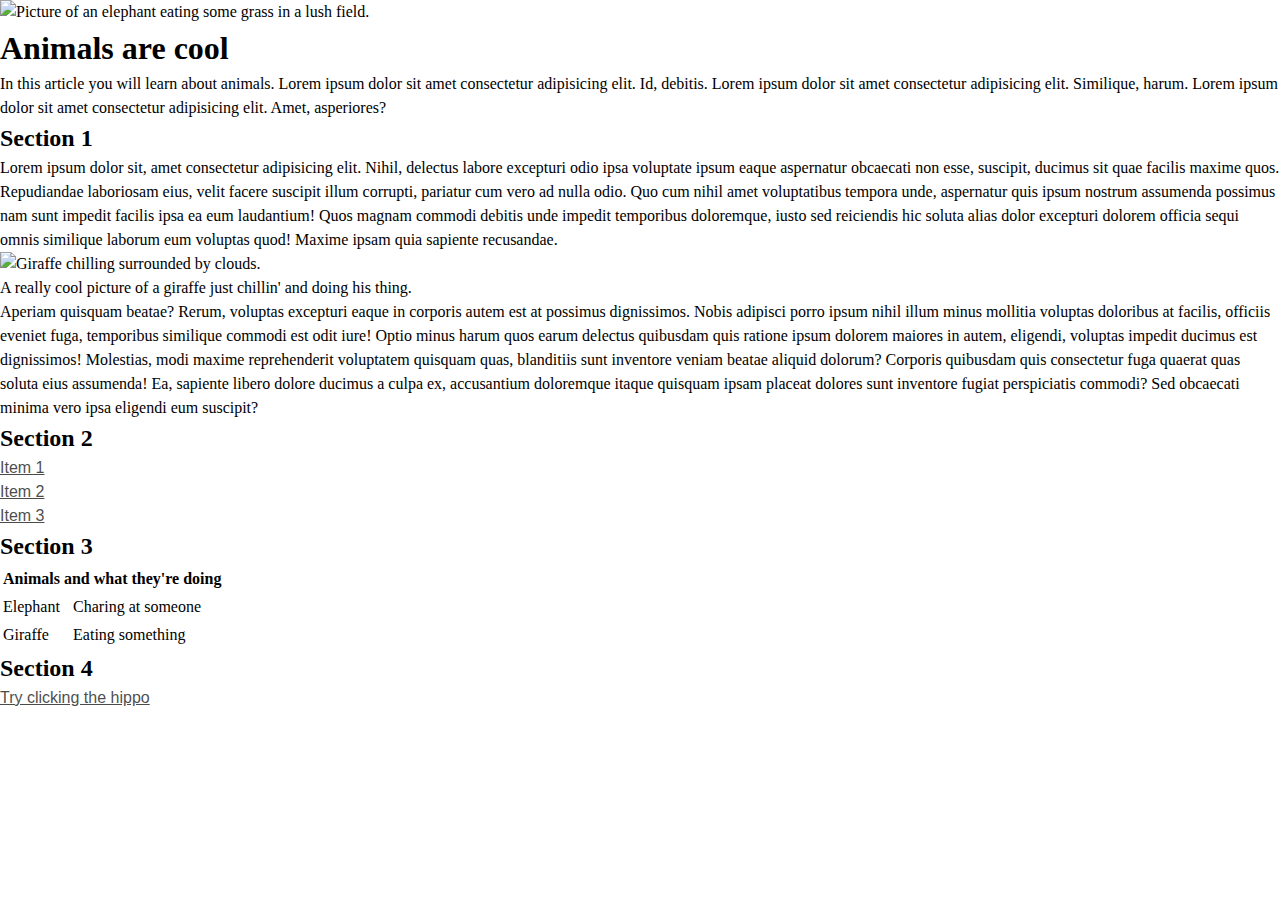
==== assignment-1.html @ d3be4a83 "Changed image alt descriptions" ====
<!DOCTYPE html>
<html lang="en">
<head>
    <meta charset="UTF-8">
    <meta http-equiv="X-UA-Compatible" content="IE=edge">
    <meta name="viewport" content="width=device-width, initial-scale=1.0">
    <link rel="stylesheet" href="stylesheets/css/main.css">
    <script src="https://kit.fontawesome.com/5f0726adb4.js" crossorigin="anonymous"></script>
    <title>Assignment 1</title>
</head>
<body id="assignment-1">
    <div>
        <main>
            <img src="media/qxyqxqjtu_WW187785.jpg" alt="Picture of an elephant eating some grass in a lush field.">
            <div class="content">
                <h1>Animals are cool</h1>
                <p>In this article you will learn about animals. 
                   Lorem ipsum dolor sit amet consectetur adipisicing elit. Id, debitis.
                   Lorem ipsum dolor sit amet consectetur adipisicing elit. Similique, harum.
                   Lorem ipsum dolor sit amet consectetur adipisicing elit. Amet, asperiores?
                </p>
            </div>
        </main>
        <section class="content">
            <section>
                <h2>Section 1</h2>
                <p>
                    Lorem ipsum dolor sit, amet consectetur adipisicing elit. Nihil, delectus labore 
                    excepturi odio ipsa voluptate ipsum eaque aspernatur obcaecati 
                    non esse, suscipit, ducimus sit quae facilis maxime quos. Repudiandae laboriosam eius, velit facere suscipit illum corrupti, 
                    pariatur cum vero ad nulla odio. Quo cum nihil amet voluptatibus tempora unde, aspernatur quis ipsum nostrum assumenda possimus 
                    nam sunt impedit facilis ipsa ea eum laudantium! Quos magnam commodi debitis unde impedit temporibus doloremque, iusto sed reiciendis 
                    hic soluta alias dolor excepturi dolorem officia sequi omnis similique laborum eum voluptas quod! Maxime ipsam quia sapiente recusandae.
                </p>
                <figure>
                    <img src="media/78745131.jpg" alt="Giraffe chilling surrounded by clouds.">
                    <figcaption>A really cool picture of a giraffe just chillin' and doing his thing.</figcaption>
                </figure>
                <p>
                    Aperiam quisquam beatae? Rerum, voluptas excepturi eaque in corporis autem est at possimus dignissimos. Nobis adipisci porro ipsum nihil 
                    illum minus mollitia voluptas doloribus at facilis, officiis eveniet fuga, temporibus similique commodi est odit iure! Optio minus harum 
                    quos earum delectus quibusdam quis ratione ipsum dolorem maiores in autem, eligendi, voluptas impedit ducimus est dignissimos! Molestias, modi 
                    maxime reprehenderit voluptatem quisquam quas, blanditiis sunt inventore veniam beatae aliquid dolorum? Corporis quibusdam quis consectetur fuga 
                    quaerat quas soluta eius assumenda! Ea, sapiente libero dolore ducimus a culpa ex, accusantium doloremque itaque quisquam ipsam placeat dolores sunt
                    inventore fugiat perspiciatis commodi? Sed obcaecati minima vero ipsa eligendi eum suscipit?
                </p>
            </section>
            <section>
                <h2>Section 2</h2>
                <ul>
                    <li><a href="#">Item 1</a></li>
                    <li><a href="#">Item 2</a></li>
                    <li><a href="#">Item 3</a></li>
                </ul>
            </section>
            <section>
                <h2>Section 3</h2>
                <table>
                    <thead>
                        <tr>
                            <th colspan=2>Animals and what they're doing</th>
                        </tr>
                    </thead>
                    <tbody>
                        <tr>
                            <td>Elephant</td>
                            <td>Charing at someone</td>
                        </tr>
                        <tr>
                            <td>Giraffe</td>
                            <td>Eating something</td>
                        </tr>
                    </tbody>
                </table>
            </section>
            <section>
                <h2>Section 4</h2>
                <a href="#"><i class="fa-solid fa-hippo"></i><span>Try clicking the hippo</span></a>
            </section>
        </section>
    </div>
</body>
</html>
---- stylesheets/css/main.css ----
/*
 * Fonts
 */
/*
 * Font weights
 */
/*
 * Breakpoints
 */
/*
 * Index-specific
 */
ul {
  list-style-type: none;
}

/*
  1. Use a more-intuitive box-sizing model.
*/
*, *::before, *::after {
  box-sizing: border-box;
}

/*
  2. Remove default margin
*/
* {
  margin: 0;
}

/*
  3. Allow percentage-based heights in the application
*/
html, body {
  height: 100%;
}

/*
  Typographic tweaks!
  4. Add accessible line-height
  5. Improve text rendering
*/
body {
  line-height: 1.5;
  -webkit-font-smoothing: antialiased;
}

/*
  6. Improve media defaults
*/
img, picture, video, canvas, svg {
  display: block;
  max-width: 100%;
}

/*
  7. Remove built-in form typography styles
*/
input, button, textarea, select {
  font: inherit;
}

/*
  8. Avoid text overflows
*/
p, h1, h2, h3, h4, h5, h6 {
  overflow-wrap: break-word;
}

/*
  9. Create a root stacking context
*/
#root, #__next {
  isolation: isolate;
}

ul {
  padding: 0;
}

.card {
  border: 1px solid #e6e6e6;
  border-top: 3px solid blue;
  border-radius: 0.25em;
  box-shadow: rgba(50, 50, 93, 0.25) 0px 13px 27px -5px, rgba(0, 0, 0, 0.3) 0px 8px 16px -8px;
  white-space: nowrap;
  text-align: center;
  padding: 3em;
}

.container--flex {
  display: flex;
  flex-direction: column;
  align-items: center;
  justify-content: center;
}
@media (max-width: 375px) {
  .container--flex {
    align-items: flex-start;
  }
}

.container--cards {
  display: flex;
  overflow-x: auto;
  max-width: 100%;
  /* width */
  /* Track */
  /* Handle */
  /* Handle on hover */
}
.container--cards li {
  margin: calc(1.5em + 0.75vw);
}
@media (max-width: 375px) {
  .container--cards li:first-child {
    margin-left: 1em;
  }
}
.container--cards ::-webkit-scrollbar {
  width: 10px;
}
.container--cards ::-webkit-scrollbar-track {
  background: #f1f1f1;
}
.container--cards ::-webkit-scrollbar-thumb {
  background: #888;
}
.container--cards ::-webkit-scrollbar-thumb:hover {
  background: #555;
}

html, body, main {
  height: 100%;
}

body {
  line-height: 1.5;
}

.header {
  text-align: center;
  background-color: #191919;
  color: white;
  width: 100%;
  padding: 5em;
  margin-bottom: 3em;
}
.header h1 {
  font-size: clamp(1.75em, 1.85vw, 2em);
  font-family: "Lexend", sans-serif;
  font-weight: 500;
  margin-bottom: 1em;
}
.header .fa--link {
  display: flex;
  font-size: clamp(1em, 1.25vw, 1.3em);
  color: white;
  opacity: 1;
  text-decoration: none;
}
.header .fa--link i {
  margin-right: 1rem;
}
.header .fa--link span {
  text-decoration: underline;
}
@media (max-width: 375px) {
  .header {
    text-align: left;
    padding: 1em;
  }
}

a {
  font-family: "Lexend", sans-serif;
  text-decoration: underline;
  color: black;
  line-height: 1;
  opacity: 0.7;
}

/*# sourceMappingURL=main.css.map */
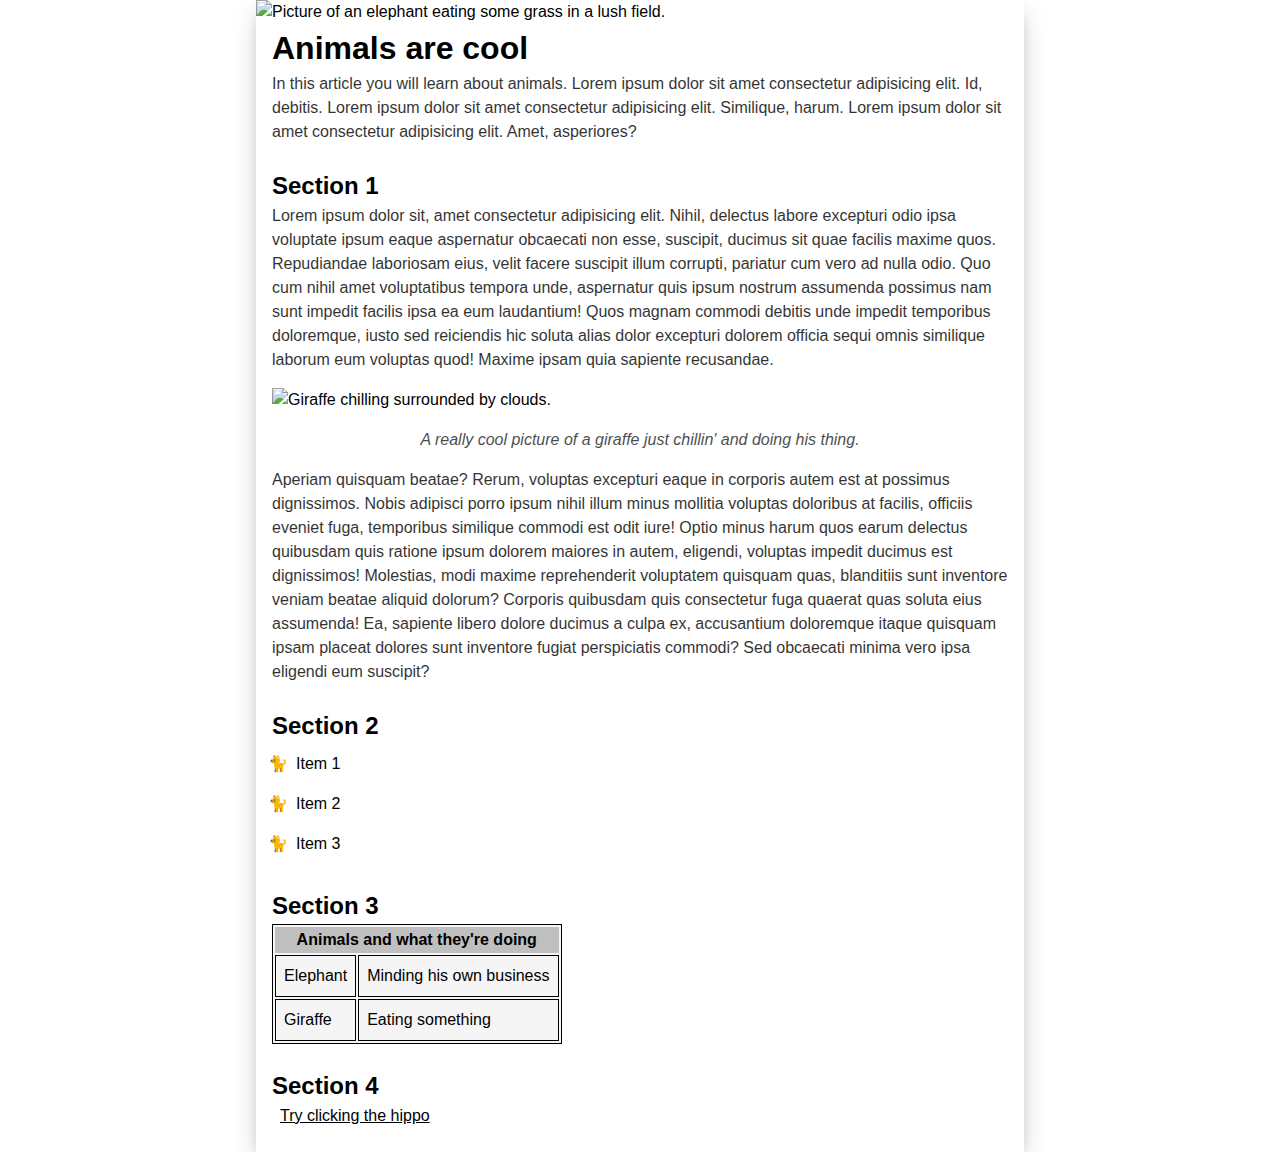
==== commit 47a3baf2: "Changed table style and content" ====
--- a/assignment-1.html
+++ b/assignment-1.html
@@ -64,7 +64,7 @@
                     <tbody>
                         <tr>
                             <td>Elephant</td>
-                            <td>Charing at someone</td>
+                            <td>Minding his own business</td>
                         </tr>
                         <tr>
                             <td>Giraffe</td>
--- a/stylesheets/css/main.css
+++ b/stylesheets/css/main.css
@@ -1,3 +1,4 @@
+@charset "UTF-8";
 /*
  * Fonts
  */
@@ -8,10 +9,14 @@
  * Breakpoints
  */
 /*
+ * Shadows
+ */
+/*
  * Index-specific
  */
-ul {
-  list-style-type: none;
+img {
+  height: auto;
+  max-width: 100%;
 }
 
 /*
@@ -94,11 +99,6 @@
   align-items: center;
   justify-content: center;
 }
-@media (max-width: 375px) {
-  .container--flex {
-    align-items: flex-start;
-  }
-}
 
 .container--cards {
   display: flex;
@@ -130,15 +130,13 @@
   background: #555;
 }
 
-html, body, main {
+body#index main {
   height: 100%;
 }
-
-body {
+body#index body {
   line-height: 1.5;
 }
-
-.header {
+body#index .header {
   text-align: center;
   background-color: #191919;
   color: white;
@@ -146,38 +144,111 @@
   padding: 5em;
   margin-bottom: 3em;
 }
-.header h1 {
-  font-size: clamp(1.75em, 1.85vw, 2em);
+body#index .header h1 {
+  font-size: clamp(2em, 2.2vw, 2.3em);
   font-family: "Lexend", sans-serif;
   font-weight: 500;
   margin-bottom: 1em;
 }
-.header .fa--link {
-  display: flex;
-  font-size: clamp(1em, 1.25vw, 1.3em);
+body#index .header .fa--link {
+  display: flex;
+  font-size: clamp(1em, 1.15vw, 1.3em);
   color: white;
   opacity: 1;
   text-decoration: none;
 }
-.header .fa--link i {
+body#index .header .fa--link i {
   margin-right: 1rem;
 }
-.header .fa--link span {
+body#index .header .fa--link span {
   text-decoration: underline;
 }
 @media (max-width: 375px) {
-  .header {
+  body#index .header {
     text-align: left;
-    padding: 1em;
-  }
-}
-
-a {
+    padding: 5em 1em;
+  }
+}
+@media (max-width: 375px) {
+  body#index .container--flex {
+    align-items: flex-start;
+  }
+}
+body#index a {
   font-family: "Lexend", sans-serif;
   text-decoration: underline;
   color: black;
   line-height: 1;
   opacity: 0.7;
 }
+body#index ul {
+  list-style-type: none;
+}
+
+body#assignment-1 {
+  display: flex;
+  align-items: center;
+  justify-content: center;
+  font-family: "Lexend", sans-serif;
+}
+body#assignment-1 > div {
+  margin-bottom: auto;
+  box-shadow: rgba(50, 50, 93, 0.25) 0px 13px 27px -5px, rgba(0, 0, 0, 0.3) 0px 8px 16px -8px;
+  max-width: 60%;
+}
+body#assignment-1 > div > * {
+  margin-bottom: 1.5em;
+}
+body#assignment-1 > div > section > * {
+  margin-bottom: 1.5em;
+}
+@media (max-width: 1000px) {
+  body#assignment-1 > div {
+    max-width: 100%;
+  }
+}
+body#assignment-1 .content {
+  padding: 0 1em;
+}
+body#assignment-1 .content a {
+  text-decoration: none;
+  color: black;
+}
+body#assignment-1 .content a i {
+  margin-right: 0.5em;
+}
+body#assignment-1 .content a span {
+  text-decoration: underline;
+}
+body#assignment-1 .content p {
+  opacity: 0.8;
+}
+body#assignment-1 .content ul {
+  list-style: "🐈";
+  margin-left: 1em;
+}
+body#assignment-1 .content ul li {
+  padding: 0.5em;
+}
+body#assignment-1 .content figure {
+  padding: 1em 0;
+}
+body#assignment-1 .content figure figcaption {
+  margin-top: 1em;
+  font-style: italic;
+  opacity: 0.7;
+  text-align: center;
+}
+body#assignment-1 .content table {
+  border: 1px solid black;
+  background-color: whitesmoke;
+}
+body#assignment-1 .content table thead {
+  background-color: #bfbfbf;
+}
+body#assignment-1 .content table td {
+  border: 1px solid black;
+  padding: 0.5em;
+}
 
 /*# sourceMappingURL=main.css.map */
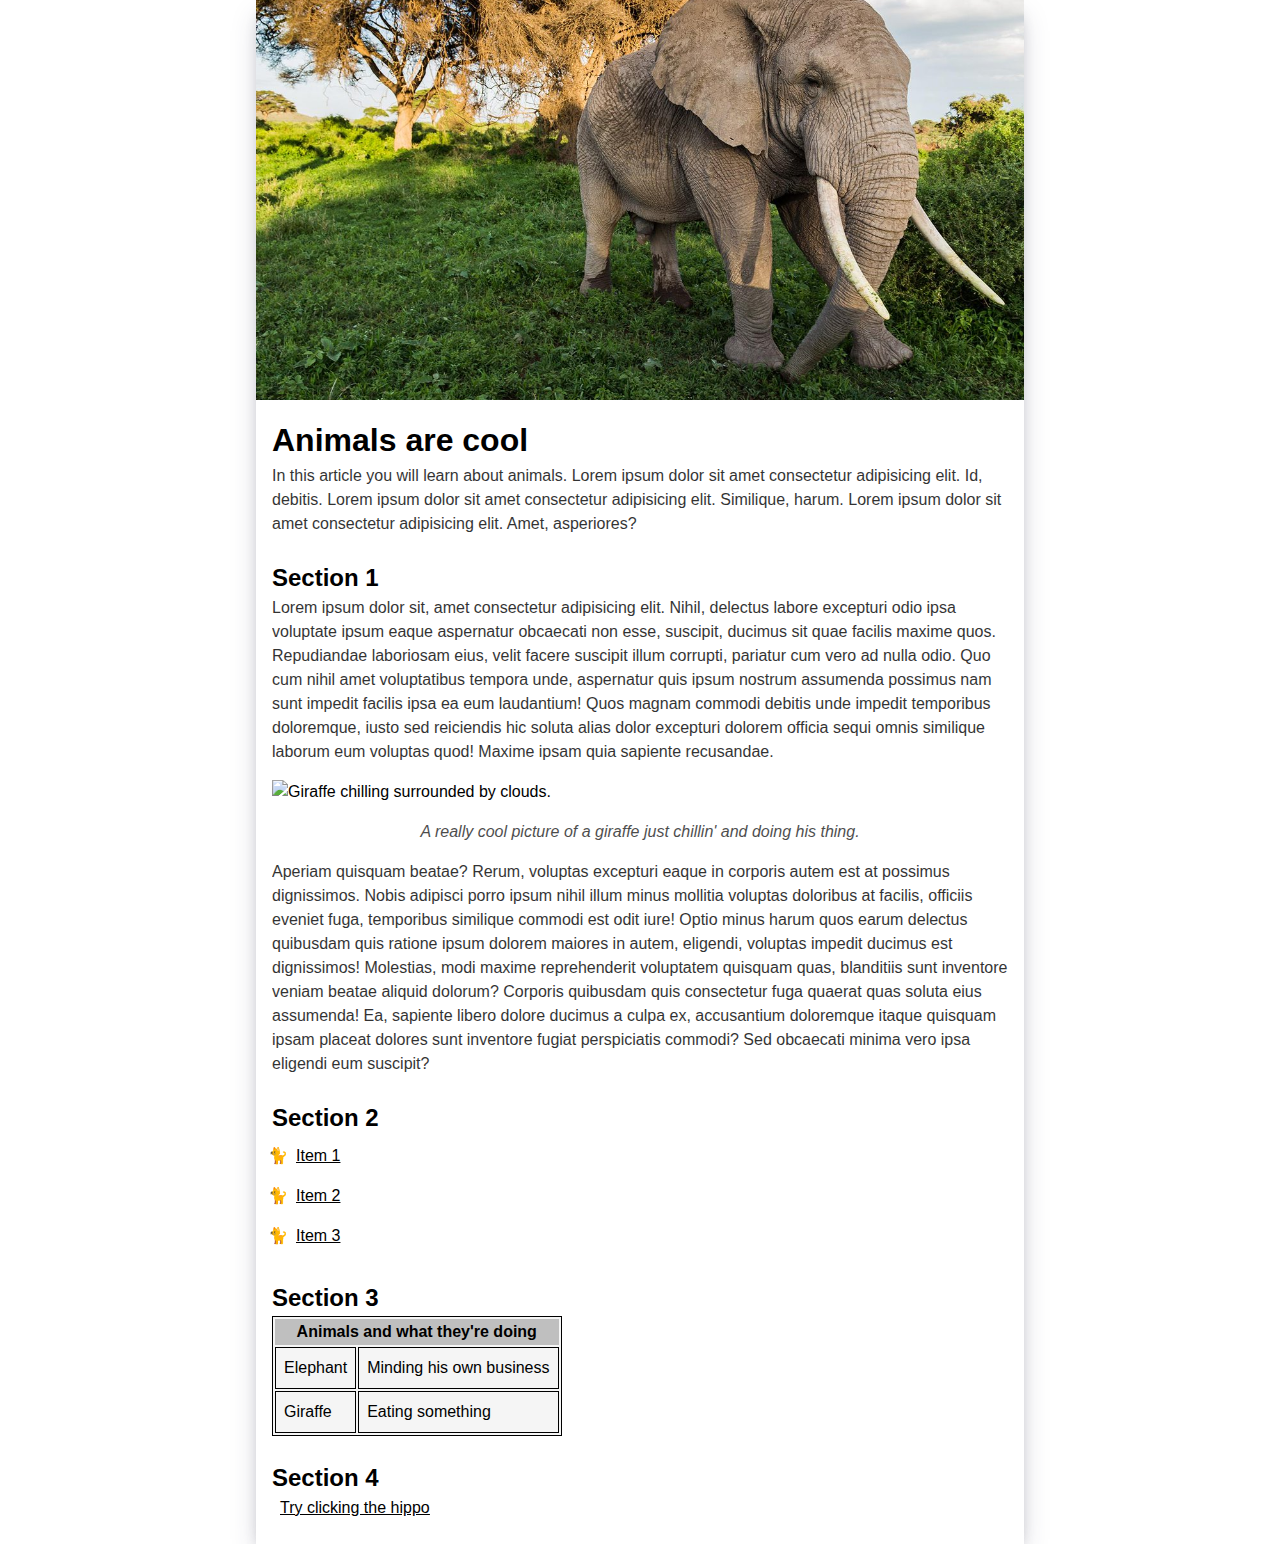
==== commit d84a62c5: "Changed header image" ====
--- a/assignment-1.html
+++ b/assignment-1.html
@@ -11,7 +11,9 @@
 <body id="assignment-1">
     <div>
         <main>
-            <img src="media/qxyqxqjtu_WW187785.jpg" alt="Picture of an elephant eating some grass in a lush field.">
+            <div>
+                <img src="media/qxyqxqjtu_WW187785.jpg" alt="Picture of an elephant eating some grass in a lush field.">
+            </div>
             <div class="content">
                 <h1>Animals are cool</h1>
                 <p>In this article you will learn about animals. 
--- a/stylesheets/css/main.css
+++ b/stylesheets/css/main.css
@@ -196,6 +196,15 @@
   box-shadow: rgba(50, 50, 93, 0.25) 0px 13px 27px -5px, rgba(0, 0, 0, 0.3) 0px 8px 16px -8px;
   max-width: 60%;
 }
+body#assignment-1 > div main > div {
+  max-height: 400px;
+  overflow: hidden;
+  margin-bottom: 1em;
+}
+body#assignment-1 > div main > div img {
+  position: relative;
+  bottom: 10vw;
+}
 body#assignment-1 > div > * {
   margin-bottom: 1.5em;
 }
@@ -211,7 +220,6 @@
   padding: 0 1em;
 }
 body#assignment-1 .content a {
-  text-decoration: none;
   color: black;
 }
 body#assignment-1 .content a i {
